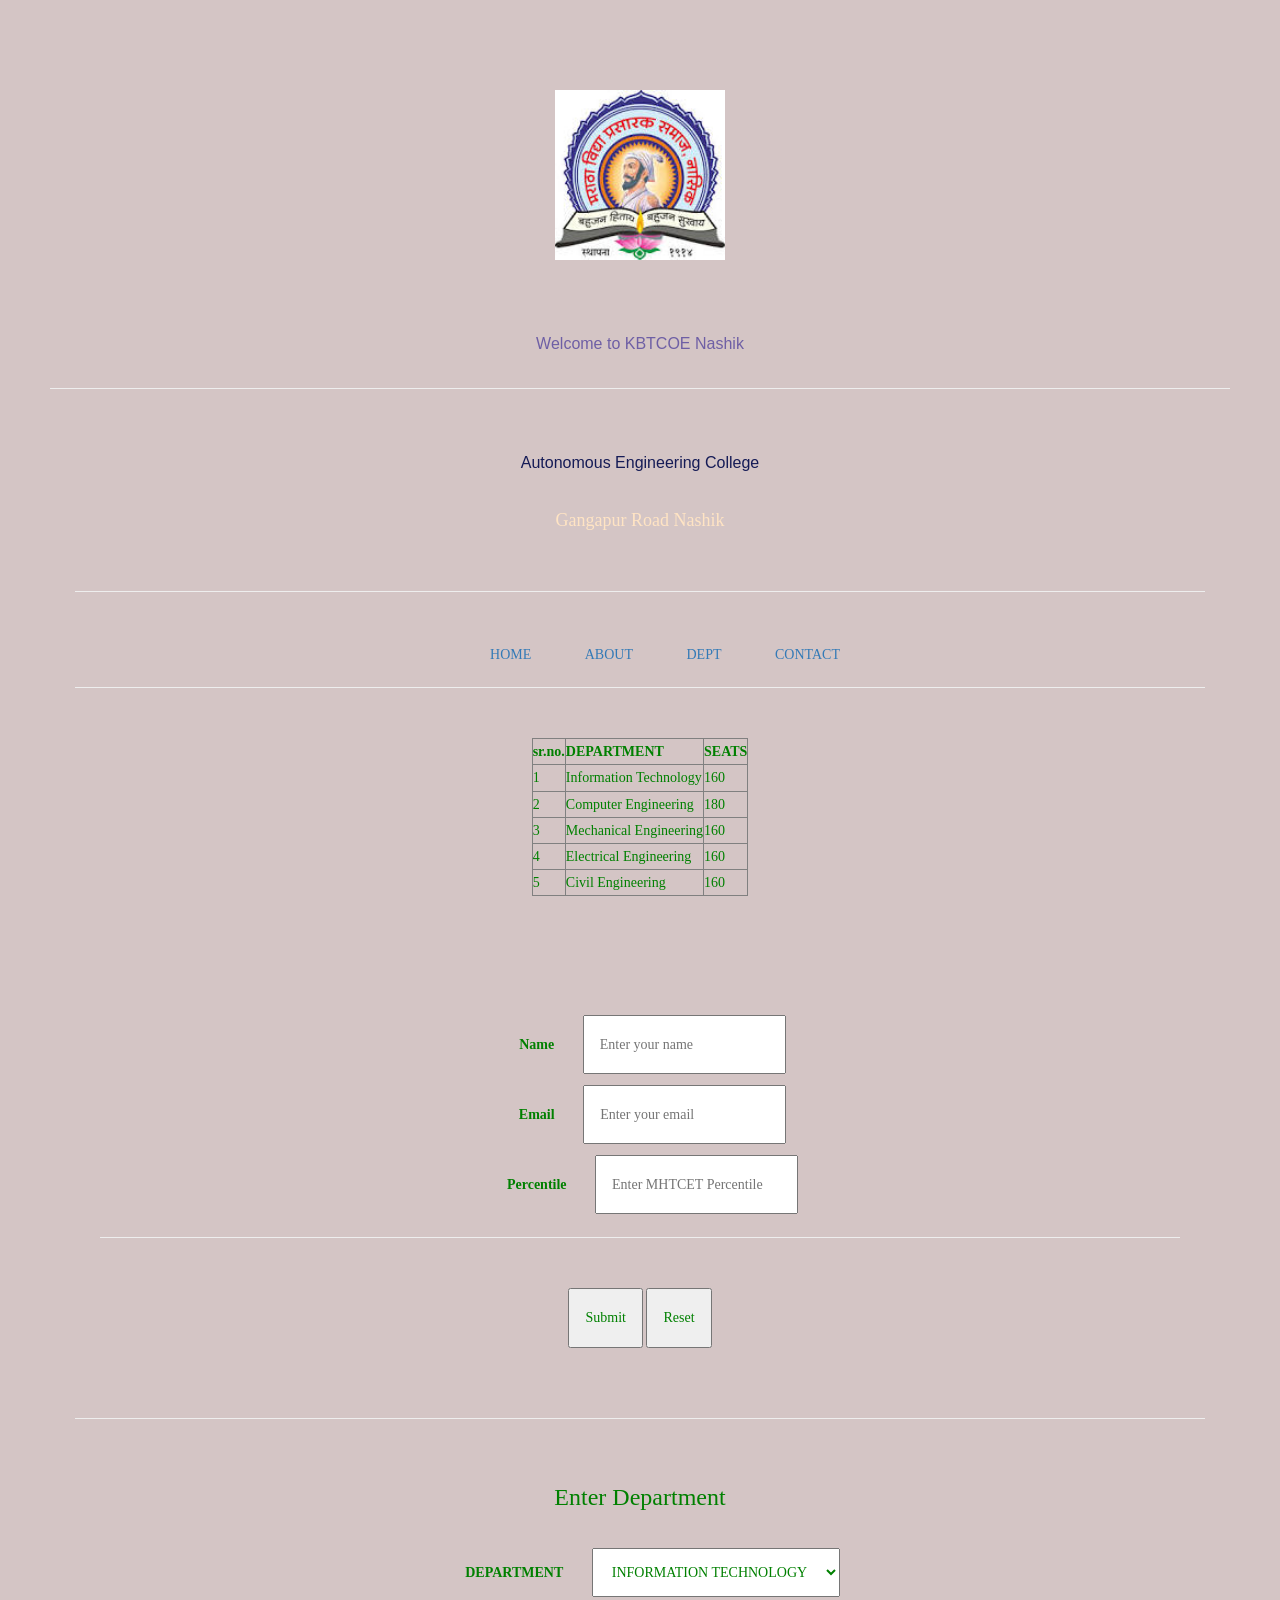
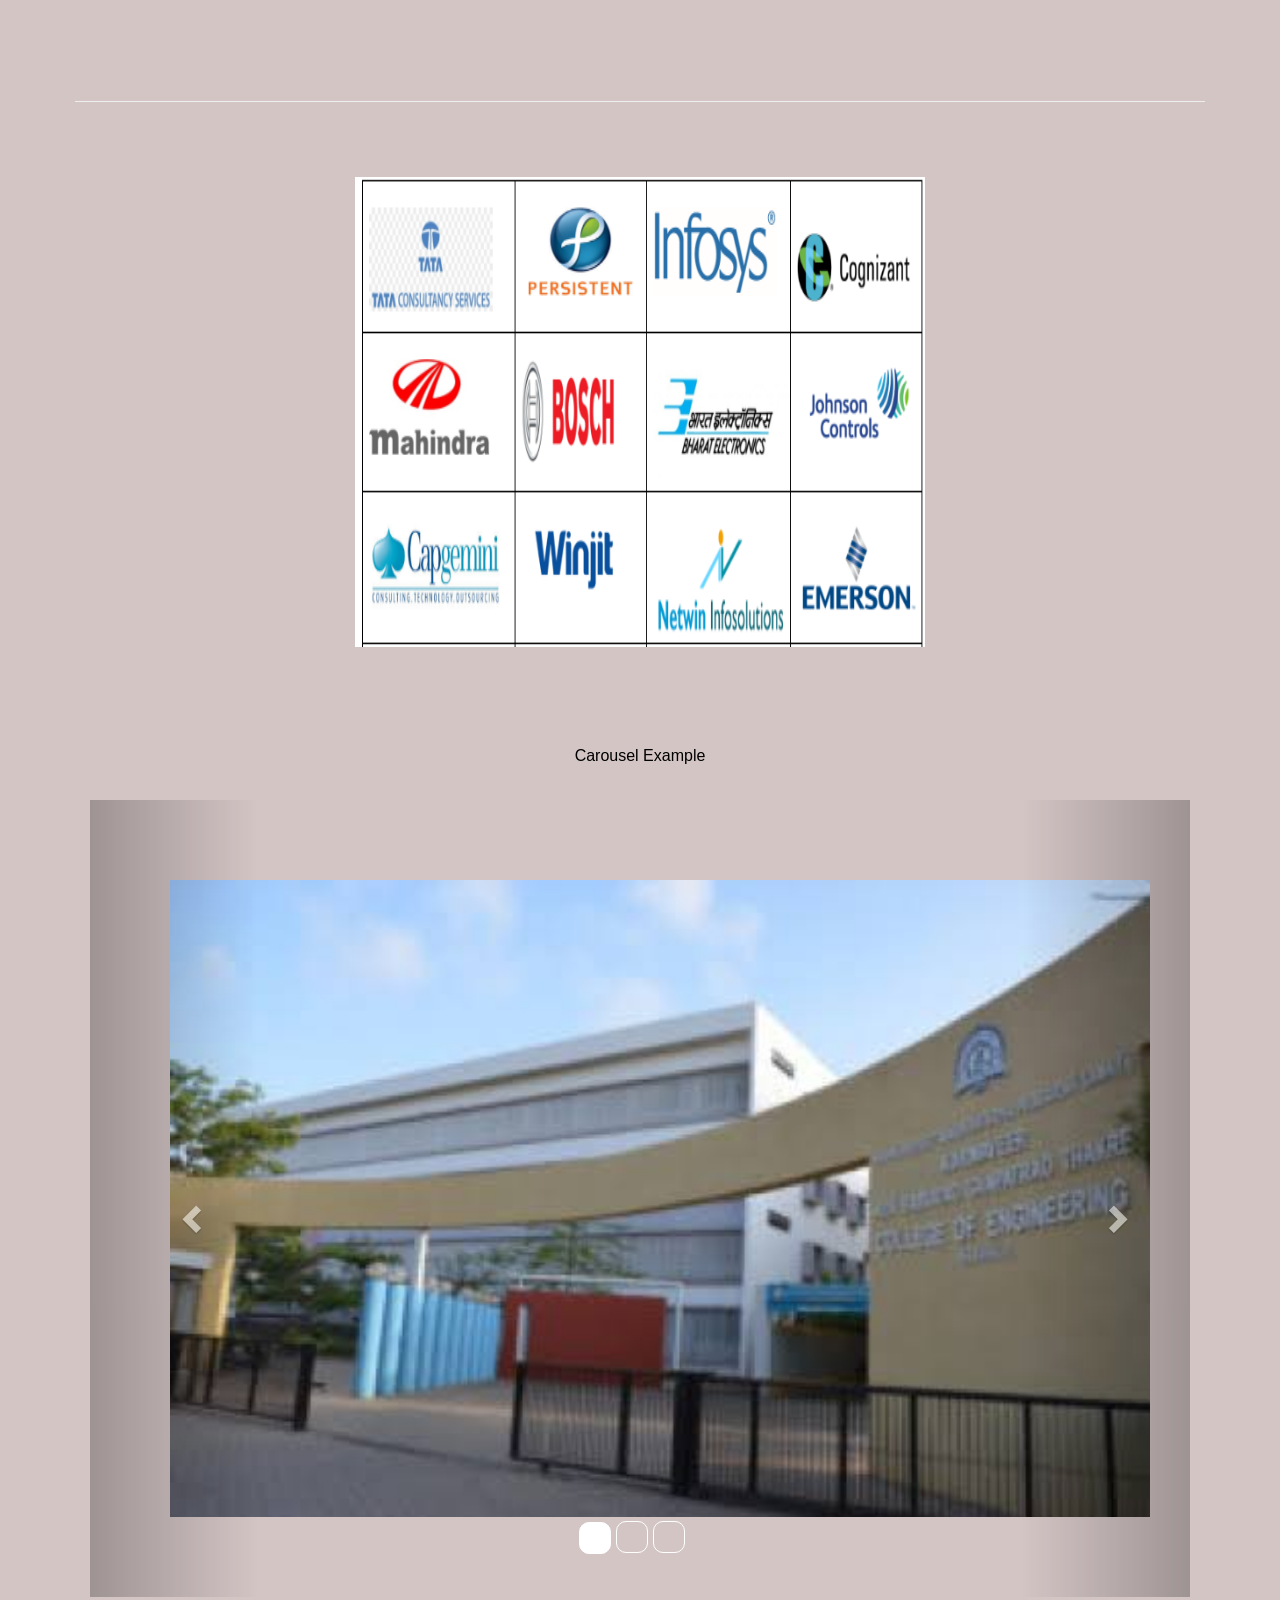
==== index.html @ 75f50c28 "Add files via upload" ====
<!DOCTYPE html>
<html>
<head> 
    <title>KBTCOE Nashik</title>
    <meta charset="utf-8">
  <meta name="viewport" content="width=device-width, initial-scale=1">
  <link rel="stylesheet" href="https://maxcdn.bootstrapcdn.com/bootstrap/3.4.1/css/bootstrap.min.css">
  <script src="https://ajax.googleapis.com/ajax/libs/jquery/3.7.1/jquery.min.js"></script>
  <script src="https://maxcdn.bootstrapcdn.com/bootstrap/3.4.1/js/bootstrap.min.js"></script>
     <link rel="stylesheet" href="kbtcoe.css">

</head>

<body style="background-color:rgb(212, 197, 197);">
    <center>
    <img src="mvplogo.jpg" alt="MVP LOGO" width="200px" height="200px;"></center>
    <h1 style="color:rgb(110, 95, 165);text-align:center;">Welcome to KBTCOE Nashik</h1><hr>
    <h2 style="color:rgb(21, 27, 86);text-align:center;">Autonomous Engineering College</h2>
   
    <h4 style="color:bisque;text-align:center;">Gangapur Road Nashik</h4>
    <center><hr>
    <i class="fas fa-file"></i>
    <a href="#gotohome"> HOME </a>
    <a href="#aboutus"> ABOUT</a>
    <a href="#department">DEPT</a>
    <a href="#contact">CONTACT</a><hr>

    <table border="black">
    <tr>
        <th>sr.no.</th>
        <th>DEPARTMENT</th>
        <th>SEATS</th>
    </tr>
    <tr>
        <td>1</td>
        <td>Information Technology</td>
        <td>160</td>
    </tr>
    <tr>
        <td>2</td>
        <td>Computer Engineering</td>
        <td>180</td>
    </tr>
    <tr>
        <td>3</td>
        <td>Mechanical Engineering</td>
        <td>160</td>
    </tr>
    <tr>
        <td>4</td>
        <td>Electrical Engineering</td>
        <td>160</td>
    </tr>
     <tr>
        <td>5</td>
        <td>Civil Engineering</td>
        <td>160</td>
    </tr>
    
    </table> <br><br><br>
   
    <form>
    <label for="name">Name</label>
    <input type="text" placeholder="Enter your name" key="name" >
    <br>
    <label for="email">Email</label>
    <input type="email" placeholder="Enter your email" key="email" >
    <br>
    <label for="percentile">Percentile</label>
    <input type="value" placeholder="Enter MHTCET Percentile" key="percentile" >
    <br><hr>

    <button type="submit">Submit</button>
    <button type="reset">Reset</button>

    </form> 
    <br> <hr>
    <h3>Enter Department</h3>
    <label for="dept">DEPARTMENT</label>
    <select key="dept">
        <option>INFORMATION TECHNOLOGY</option>
        <option>COMPUTER ENGINEERING</option>
        <option>ELECTRICAL ENGINEERING</option>
        <option>CIVIL ENGINEERING</option>
        <option>MECHANICAL ENGINEERING</option>
        </select> <br><br><br><br><hr>
    
     <img src="companies.jpg" alt="MVP LOGO" width="600px" height="500px;">

    
    </center>

    <div class="container">
  <h2>Carousel Example</h2>  
  <div id="myCarousel" class="carousel slide" data-ride="carousel">
    <!-- Indicators -->
    <ol class="carousel-indicators">
      <li data-target="#myCarousel" data-slide-to="0" class="active"></li>
      <li data-target="#myCarousel" data-slide-to="1"></li>
      <li data-target="#myCarousel" data-slide-to="2"></li>
    </ol>

    <!-- Wrapper for slides -->
    <div class="carousel-inner">
      <div class="item active">
        <img src="images.jpeg" alt="Los Angeles" style="width:100%;">
      </div>

      <div class="item">
        <img src="images1.jpeg" alt="Chicago" style="width:100%;">
      </div>
    
      <div class="item">
        <img src="images2.jpeg" alt="New york" style="width:100%;">
      </div>
    </div>

    <!-- Left and right controls -->
    <a class="left carousel-control" href="#myCarousel" data-slide="prev">
      <span class="glyphicon glyphicon-chevron-left"></span>
      <span class="sr-only">Previous</span>
    </a>
    <a class="right carousel-control" href="#myCarousel" data-slide="next">
      <span class="glyphicon glyphicon-chevron-right"></span>
      <span class="sr-only">Next</span>
    </a>
  </div>
</div>


        </body>
</html>
---- kbtcoe.css ----
*{
margin:10px;
padding:15px;
box-sizing:border-box;
}

body{
background-color:lightblue;
text-align:center;
color:green;
font-family:verdana;
font-size:px;
line-height: 1.8;
letter-spacing: 1.2;
}

h1,h2 {
  color:black;
  text-align: center;
  font-family:'Lucida Sans', 'Lucida Sans Regular', 'Lucida Grande', 'Lucida Sans Unicode', Geneva, Verdana, sans-serif;
  font-size: medium;
}
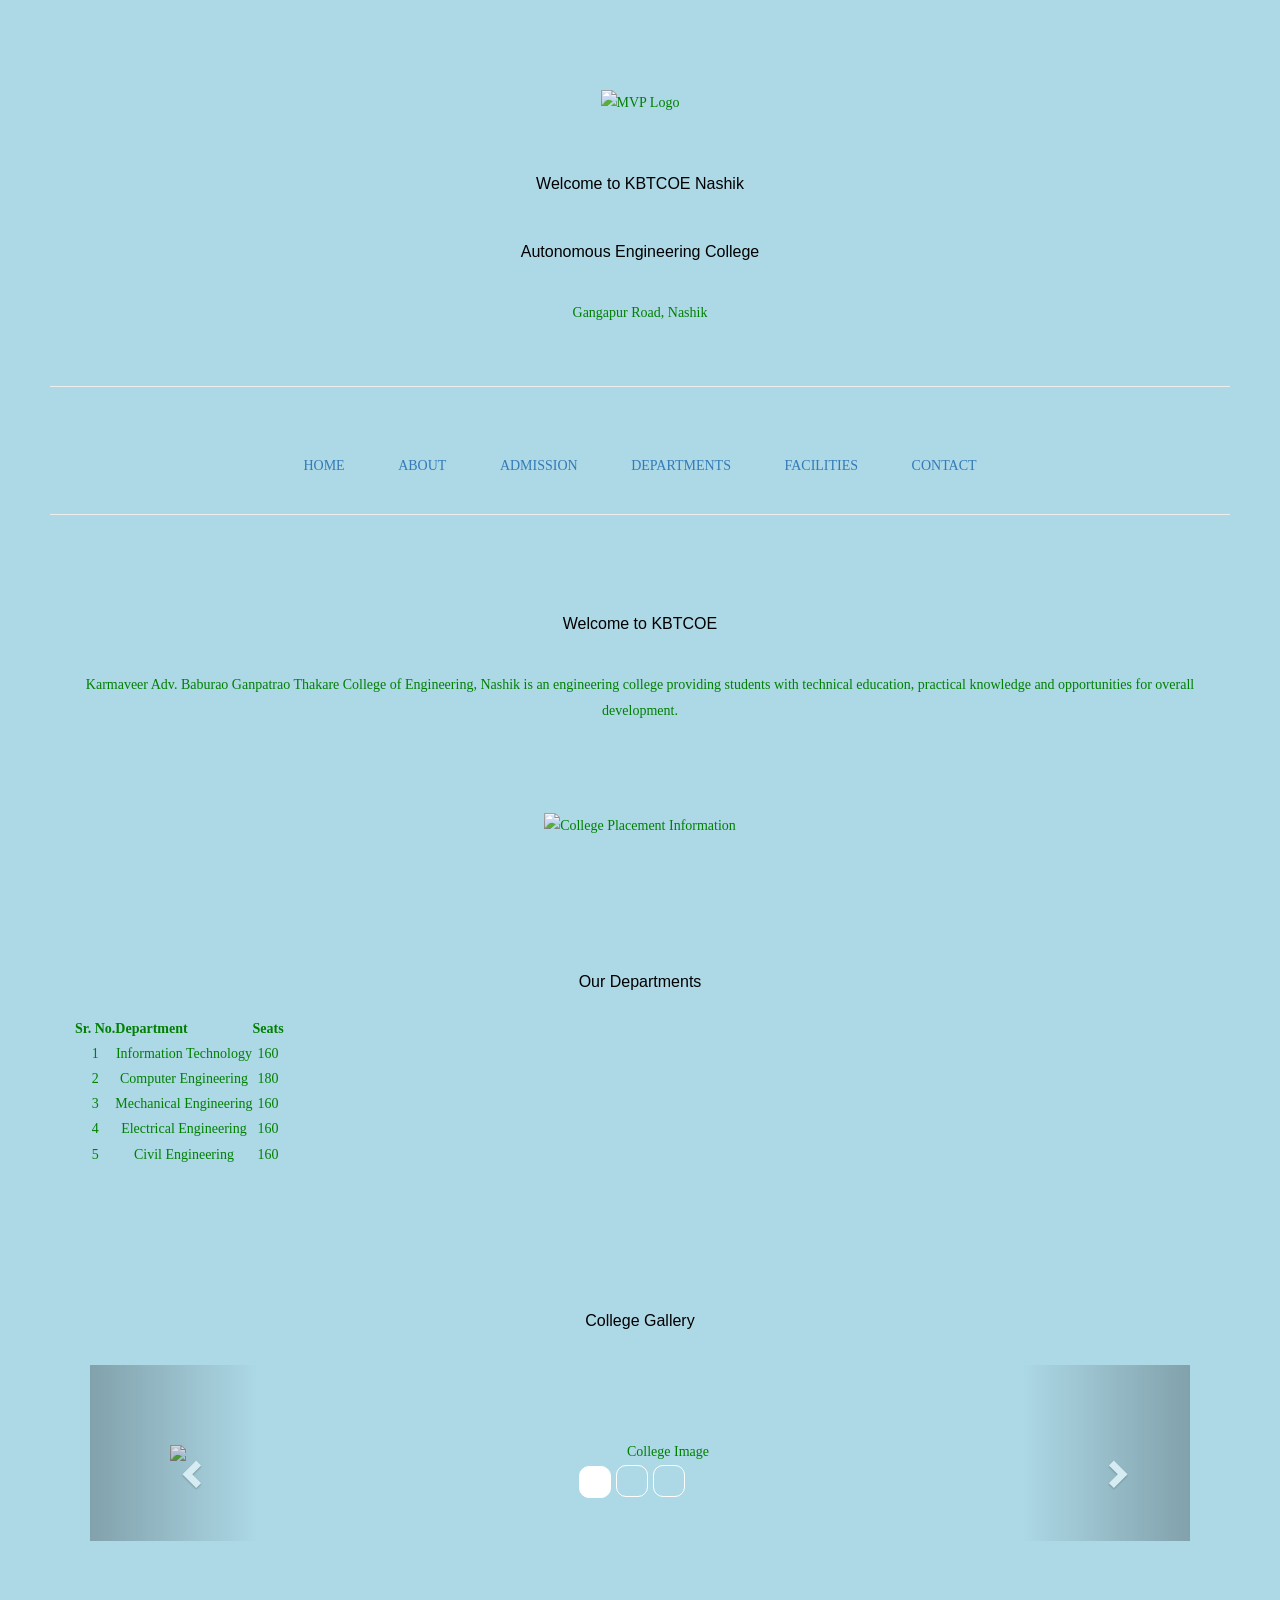
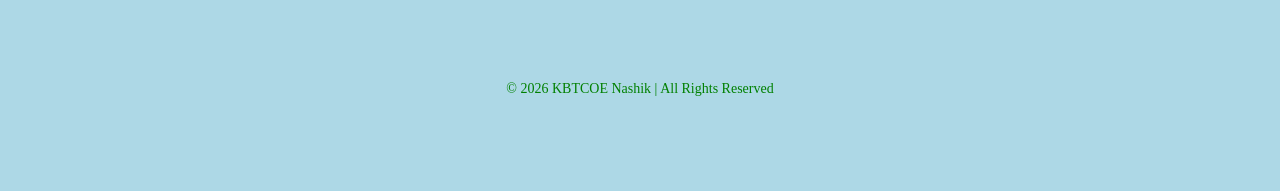
==== commit 7e3de769: "Add files via upload" ====
--- a/index.html
+++ b/index.html
@@ -1,132 +1,270 @@
-<!DOCTYPE html>
-<html>
-<head> 
-    <title>KBTCOE Nashik</title>
-    <meta charset="utf-8">
-  <meta name="viewport" content="width=device-width, initial-scale=1">
-  <link rel="stylesheet" href="https://maxcdn.bootstrapcdn.com/bootstrap/3.4.1/css/bootstrap.min.css">
-  <script src="https://ajax.googleapis.com/ajax/libs/jquery/3.7.1/jquery.min.js"></script>
-  <script src="https://maxcdn.bootstrapcdn.com/bootstrap/3.4.1/js/bootstrap.min.js"></script>
-     <link rel="stylesheet" href="kbtcoe.css">
-
-</head>
-
-<body style="background-color:rgb(212, 197, 197);">
-    <center>
-    <img src="mvplogo.jpg" alt="MVP LOGO" width="200px" height="200px;"></center>
-    <h1 style="color:rgb(110, 95, 165);text-align:center;">Welcome to KBTCOE Nashik</h1><hr>
-    <h2 style="color:rgb(21, 27, 86);text-align:center;">Autonomous Engineering College</h2>
-   
-    <h4 style="color:bisque;text-align:center;">Gangapur Road Nashik</h4>
-    <center><hr>
-    <i class="fas fa-file"></i>
-    <a href="#gotohome"> HOME </a>
-    <a href="#aboutus"> ABOUT</a>
-    <a href="#department">DEPT</a>
-    <a href="#contact">CONTACT</a><hr>
-
-    <table border="black">
-    <tr>
-        <th>sr.no.</th>
-        <th>DEPARTMENT</th>
-        <th>SEATS</th>
-    </tr>
-    <tr>
-        <td>1</td>
-        <td>Information Technology</td>
-        <td>160</td>
-    </tr>
-    <tr>
-        <td>2</td>
-        <td>Computer Engineering</td>
-        <td>180</td>
-    </tr>
-    <tr>
-        <td>3</td>
-        <td>Mechanical Engineering</td>
-        <td>160</td>
-    </tr>
-    <tr>
-        <td>4</td>
-        <td>Electrical Engineering</td>
-        <td>160</td>
-    </tr>
-     <tr>
-        <td>5</td>
-        <td>Civil Engineering</td>
-        <td>160</td>
-    </tr>
-    
-    </table> <br><br><br>
-   
-    <form>
-    <label for="name">Name</label>
-    <input type="text" placeholder="Enter your name" key="name" >
-    <br>
-    <label for="email">Email</label>
-    <input type="email" placeholder="Enter your email" key="email" >
-    <br>
-    <label for="percentile">Percentile</label>
-    <input type="value" placeholder="Enter MHTCET Percentile" key="percentile" >
-    <br><hr>
-
-    <button type="submit">Submit</button>
-    <button type="reset">Reset</button>
-
-    </form> 
-    <br> <hr>
-    <h3>Enter Department</h3>
-    <label for="dept">DEPARTMENT</label>
-    <select key="dept">
-        <option>INFORMATION TECHNOLOGY</option>
-        <option>COMPUTER ENGINEERING</option>
-        <option>ELECTRICAL ENGINEERING</option>
-        <option>CIVIL ENGINEERING</option>
-        <option>MECHANICAL ENGINEERING</option>
-        </select> <br><br><br><br><hr>
-    
-     <img src="companies.jpg" alt="MVP LOGO" width="600px" height="500px;">
-
-    
-    </center>
-
-    <div class="container">
-  <h2>Carousel Example</h2>  
-  <div id="myCarousel" class="carousel slide" data-ride="carousel">
-    <!-- Indicators -->
-    <ol class="carousel-indicators">
-      <li data-target="#myCarousel" data-slide-to="0" class="active"></li>
-      <li data-target="#myCarousel" data-slide-to="1"></li>
-      <li data-target="#myCarousel" data-slide-to="2"></li>
-    </ol>
-
-    <!-- Wrapper for slides -->
-    <div class="carousel-inner">
-      <div class="item active">
-        <img src="images.jpeg" alt="Los Angeles" style="width:100%;">
-      </div>
-
-      <div class="item">
-        <img src="images1.jpeg" alt="Chicago" style="width:100%;">
-      </div>
-    
-      <div class="item">
-        <img src="images2.jpeg" alt="New york" style="width:100%;">
-      </div>
-    </div>
-
-    <!-- Left and right controls -->
-    <a class="left carousel-control" href="#myCarousel" data-slide="prev">
-      <span class="glyphicon glyphicon-chevron-left"></span>
-      <span class="sr-only">Previous</span>
-    </a>
-    <a class="right carousel-control" href="#myCarousel" data-slide="next">
-      <span class="glyphicon glyphicon-chevron-right"></span>
-      <span class="sr-only">Next</span>
-    </a>
-  </div>
-</div>
-
-
-        </body>
-</html>
+<!DOCTYPE html>
+<html>
+
+<head>
+
+    <title>KBTCOE Nashik - Home</title>
+
+    <meta charset="utf-8">
+
+    <meta name="viewport" content="width=device-width, initial-scale=1">
+
+    <!-- Bootstrap CSS -->
+    <link rel="stylesheet"
+          href="https://maxcdn.bootstrapcdn.com/bootstrap/3.4.1/css/bootstrap.min.css">
+
+    <!-- jQuery -->
+    <script src="https://ajax.googleapis.com/ajax/libs/jquery/3.7.1/jquery.min.js"></script>
+
+    <!-- Bootstrap JavaScript -->
+    <script src="https://maxcdn.bootstrapcdn.com/bootstrap/3.4.1/js/bootstrap.min.js"></script>
+
+    <!-- Our CSS file -->
+    <link rel="stylesheet" href="kbtcoe.css">
+
+</head>
+
+
+<body>
+
+
+<!-- ================= COLLEGE HEADER ================= -->
+
+<header>
+
+    <img src="images/mvplogo.jpg"
+         alt="MVP Logo"
+         width="150"
+         height="150">
+
+    <h1>Welcome to KBTCOE Nashik</h1>
+
+    <h2>Autonomous Engineering College</h2>
+
+    <p>Gangapur Road, Nashik</p>
+
+</header>
+
+
+<hr>
+
+
+<!-- ================= NAVIGATION BAR ================= -->
+
+<nav class="navbar">
+
+    <a href="index.html">HOME</a>
+
+    <a href="about.html">ABOUT</a>
+
+    <a href="admission.html">ADMISSION</a>
+
+    <a href="departments.html">DEPARTMENTS</a>
+
+    <a href="facilities.html">FACILITIES</a>
+
+    <a href="contact.html">CONTACT</a>
+
+</nav>
+
+
+<hr>
+
+
+<!-- ================= WELCOME SECTION ================= -->
+
+<section>
+
+    <h2>Welcome to KBTCOE</h2>
+
+    <p>
+        Karmaveer Adv. Baburao Ganpatrao Thakare College of
+        Engineering, Nashik is an engineering college providing
+        students with technical education, practical knowledge
+        and opportunities for overall development.
+    </p>
+
+</section>
+
+
+<!-- ================= COLLEGE IMAGE ================= -->
+
+<section>
+
+    <img src="images/companies.jpg"
+         alt="College Placement Information"
+         width="600">
+
+</section>
+
+
+<br>
+
+
+<!-- ================= DEPARTMENTS ================= -->
+
+<section>
+
+    <h2>Our Departments</h2>
+
+    <table>
+
+        <tr>
+            <th>Sr. No.</th>
+            <th>Department</th>
+            <th>Seats</th>
+        </tr>
+
+        <tr>
+            <td>1</td>
+            <td>Information Technology</td>
+            <td>160</td>
+        </tr>
+
+        <tr>
+            <td>2</td>
+            <td>Computer Engineering</td>
+            <td>180</td>
+        </tr>
+
+        <tr>
+            <td>3</td>
+            <td>Mechanical Engineering</td>
+            <td>160</td>
+        </tr>
+
+        <tr>
+            <td>4</td>
+            <td>Electrical Engineering</td>
+            <td>160</td>
+        </tr>
+
+        <tr>
+            <td>5</td>
+            <td>Civil Engineering</td>
+            <td>160</td>
+        </tr>
+
+    </table>
+
+</section>
+
+
+<br><br>
+
+
+<!-- ================= IMAGE CAROUSEL ================= -->
+
+<section class="container">
+
+    <h2>College Gallery</h2>
+
+
+    <div id="myCarousel"
+         class="carousel slide"
+         data-ride="carousel">
+
+
+        <!-- Carousel Indicators -->
+
+        <ol class="carousel-indicators">
+
+            <li data-target="#myCarousel"
+                data-slide-to="0"
+                class="active">
+            </li>
+
+            <li data-target="#myCarousel"
+                data-slide-to="1">
+            </li>
+
+            <li data-target="#myCarousel"
+                data-slide-to="2">
+            </li>
+
+        </ol>
+
+
+        <!-- Carousel Images -->
+
+        <div class="carousel-inner">
+
+
+            <div class="item active">
+
+                <img src="images/images.jpeg"
+                     alt="College Image"
+                     style="width:100%;">
+
+            </div>
+
+
+            <div class="item">
+
+                <img src="images/images1.jpeg"
+                     alt="College Campus"
+                     style="width:100%;">
+
+            </div>
+
+
+            <div class="item">
+
+                <img src="images/images2.jpeg"
+                     alt="College"
+                     style="width:100%;">
+
+            </div>
+
+
+        </div>
+
+
+        <!-- Previous Button -->
+
+        <a class="left carousel-control"
+           href="#myCarousel"
+           data-slide="prev">
+
+            <span class="glyphicon glyphicon-chevron-left"></span>
+
+            <span class="sr-only">Previous</span>
+
+        </a>
+
+
+        <!-- Next Button -->
+
+        <a class="right carousel-control"
+           href="#myCarousel"
+           data-slide="next">
+
+            <span class="glyphicon glyphicon-chevron-right"></span>
+
+            <span class="sr-only">Next</span>
+
+        </a>
+
+
+    </div>
+
+</section>
+
+
+<br><br>
+
+
+<!-- ================= FOOTER ================= -->
+
+<footer>
+
+    <p>
+        © 2026 KBTCOE Nashik | All Rights Reserved
+    </p>
+
+</footer>
+
+
+</body>
+
+</html>
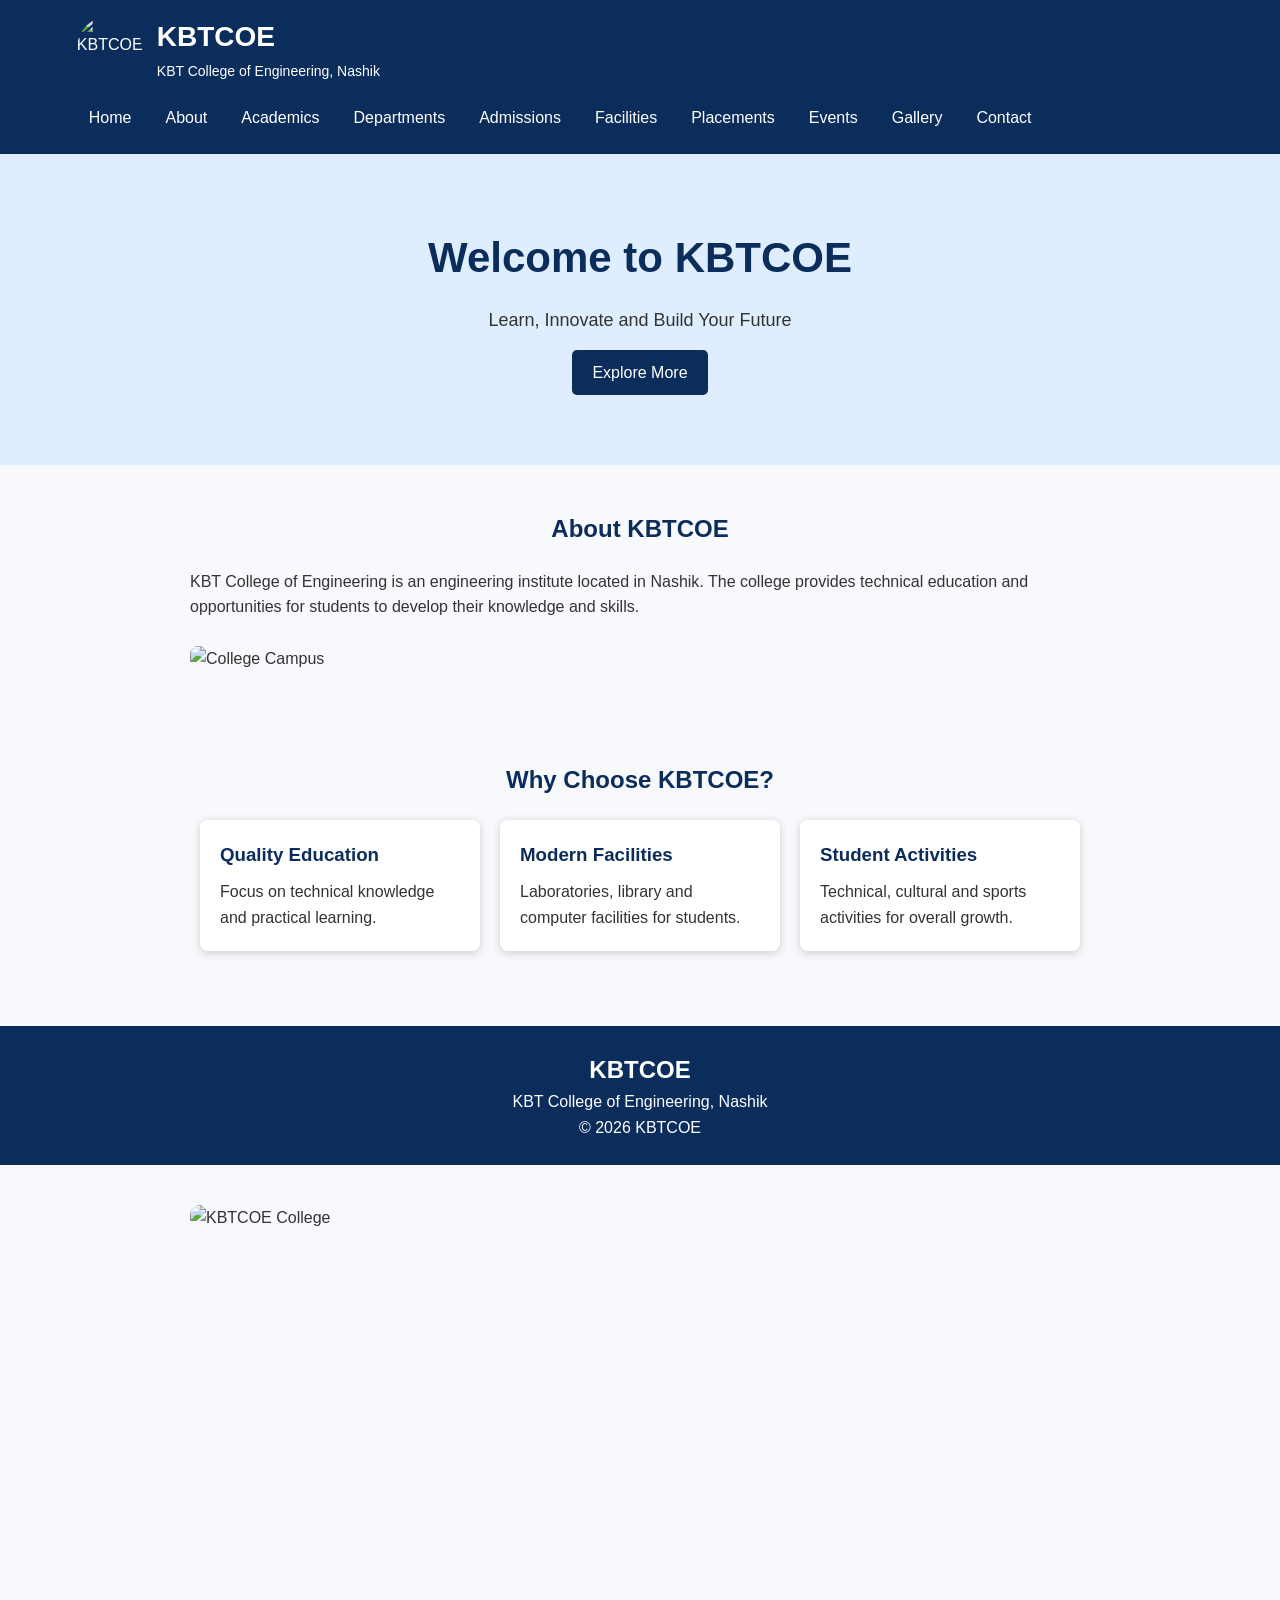
==== commit e26cda31: "Add files via upload" ====
--- a/index.html
+++ b/index.html
@@ -1,270 +1,100 @@
 <!DOCTYPE html>
-<html>
-
+<html lang="en">
 <head>
-
-    <title>KBTCOE Nashik - Home</title>
-
-    <meta charset="utf-8">
-
-    <meta name="viewport" content="width=device-width, initial-scale=1">
-
-    <!-- Bootstrap CSS -->
-    <link rel="stylesheet"
-          href="https://maxcdn.bootstrapcdn.com/bootstrap/3.4.1/css/bootstrap.min.css">
-
-    <!-- jQuery -->
-    <script src="https://ajax.googleapis.com/ajax/libs/jquery/3.7.1/jquery.min.js"></script>
-
-    <!-- Bootstrap JavaScript -->
-    <script src="https://maxcdn.bootstrapcdn.com/bootstrap/3.4.1/js/bootstrap.min.js"></script>
-
-    <!-- Our CSS file -->
-    <link rel="stylesheet" href="kbtcoe.css">
-
+    <meta charset="UTF-8">
+    <meta name="viewport" content="width=device-width, initial-scale=1.0">
+    <title>KBTCOE - Home</title>
+    <link rel="stylesheet" href="style.css">
 </head>
-
 
 <body>
 
+<header>
+    <div class="logo">
+        <img src="images/college.jpeg" alt="KBTCOE">
+        <div>
+            <h1>KBTCOE</h1>
+            <p>KBT College of Engineering, Nashik</p>
+        </div>
+    </div>
 
-<!-- ================= COLLEGE HEADER ================= -->
-
-<header>
-
-    <img src="images/mvplogo.jpg"
-         alt="MVP Logo"
-         width="150"
-         height="150">
-
-    <h1>Welcome to KBTCOE Nashik</h1>
-
-    <h2>Autonomous Engineering College</h2>
-
-    <p>Gangapur Road, Nashik</p>
-
+    <nav>
+        <a href="index.html">Home</a>
+        <a href="about.html">About</a>
+        <a href="academics.html">Academics</a>
+        <a href="departments.html">Departments</a>
+        <a href="admissions.html">Admissions</a>
+        <a href="facilities.html">Facilities</a>
+        <a href="placements.html">Placements</a>
+        <a href="events.html">Events</a>
+        <a href="gallery.html">Gallery</a>
+        <a href="contact.html">Contact</a>
+    </nav>
 </header>
 
-
-<hr>
-
-
-<!-- ================= NAVIGATION BAR ================= -->
-
-<nav class="navbar">
-
-    <a href="index.html">HOME</a>
-
-    <a href="about.html">ABOUT</a>
-
-    <a href="admission.html">ADMISSION</a>
-
-    <a href="departments.html">DEPARTMENTS</a>
-
-    <a href="facilities.html">FACILITIES</a>
-
-    <a href="contact.html">CONTACT</a>
-
-</nav>
-
-
-<hr>
-
-
-<!-- ================= WELCOME SECTION ================= -->
-
-<section>
-
-    <h2>Welcome to KBTCOE</h2>
-
-    <p>
-        Karmaveer Adv. Baburao Ganpatrao Thakare College of
-        Engineering, Nashik is an engineering college providing
-        students with technical education, practical knowledge
-        and opportunities for overall development.
-    </p>
-
+<section class="hero">
+    <h1>Welcome to KBTCOE</h1>
+    <p>Learn, Innovate and Build Your Future</p>
+    <a class="btn" href="about.html">Explore More</a>
 </section>
 
+<section class="section">
+    <div class="content">
 
-<!-- ================= COLLEGE IMAGE ================= -->
+        <h2>About KBTCOE</h2>
 
-<section>
+        <p>
+            KBT College of Engineering is an engineering institute
+            located in Nashik. The college provides technical education
+            and opportunities for students to develop their knowledge
+            and skills.
+        </p>
 
-    <img src="images/companies.jpg"
-         alt="College Placement Information"
-         width="600">
+        <br>
 
+        <img src="images/campus.jpg" alt="College Campus">
+
+    </div>
 </section>
 
+<section class="section">
+    <h2>Why Choose KBTCOE?</h2>
 
-<br>
+    <div class="cards">
 
+        <div class="card">
+            <h3>Quality Education</h3>
+            <p>Focus on technical knowledge and practical learning.</p>
+        </div>
 
-<!-- ================= DEPARTMENTS ================= -->
+        <div class="card">
+            <h3>Modern Facilities</h3>
+            <p>Laboratories, library and computer facilities for students.</p>
+        </div>
 
-<section>
+        <div class="card">
+            <h3>Student Activities</h3>
+            <p>Technical, cultural and sports activities for overall growth.</p>
+        </div>
 
-    <h2>Our Departments</h2>
-
-    <table>
-
-        <tr>
-            <th>Sr. No.</th>
-            <th>Department</th>
-            <th>Seats</th>
-        </tr>
-
-        <tr>
-            <td>1</td>
-            <td>Information Technology</td>
-            <td>160</td>
-        </tr>
-
-        <tr>
-            <td>2</td>
-            <td>Computer Engineering</td>
-            <td>180</td>
-        </tr>
-
-        <tr>
-            <td>3</td>
-            <td>Mechanical Engineering</td>
-            <td>160</td>
-        </tr>
-
-        <tr>
-            <td>4</td>
-            <td>Electrical Engineering</td>
-            <td>160</td>
-        </tr>
-
-        <tr>
-            <td>5</td>
-            <td>Civil Engineering</td>
-            <td>160</td>
-        </tr>
-
-    </table>
-
+    </div>
 </section>
 
+<footer>
+    <h2>KBTCOE</h2>
+    <p>KBT College of Engineering, Nashik</p>
+    <p>© 2026 KBTCOE</p>
+</footer>
 
-<br><br>
+<section class="carousel">
 
-
-<!-- ================= IMAGE CAROUSEL ================= -->
-
-<section class="container">
-
-    <h2>College Gallery</h2>
-
-
-    <div id="myCarousel"
-         class="carousel slide"
-         data-ride="carousel">
-
-
-        <!-- Carousel Indicators -->
-
-        <ol class="carousel-indicators">
-
-            <li data-target="#myCarousel"
-                data-slide-to="0"
-                class="active">
-            </li>
-
-            <li data-target="#myCarousel"
-                data-slide-to="1">
-            </li>
-
-            <li data-target="#myCarousel"
-                data-slide-to="2">
-            </li>
-
-        </ol>
-
-
-        <!-- Carousel Images -->
-
-        <div class="carousel-inner">
-
-
-            <div class="item active">
-
-                <img src="images/images.jpeg"
-                     alt="College Image"
-                     style="width:100%;">
-
-            </div>
-
-
-            <div class="item">
-
-                <img src="images/images1.jpeg"
-                     alt="College Campus"
-                     style="width:100%;">
-
-            </div>
-
-
-            <div class="item">
-
-                <img src="images/images2.jpeg"
-                     alt="College"
-                     style="width:100%;">
-
-            </div>
-
-
-        </div>
-
-
-        <!-- Previous Button -->
-
-        <a class="left carousel-control"
-           href="#myCarousel"
-           data-slide="prev">
-
-            <span class="glyphicon glyphicon-chevron-left"></span>
-
-            <span class="sr-only">Previous</span>
-
-        </a>
-
-
-        <!-- Next Button -->
-
-        <a class="right carousel-control"
-           href="#myCarousel"
-           data-slide="next">
-
-            <span class="glyphicon glyphicon-chevron-right"></span>
-
-            <span class="sr-only">Next</span>
-
-        </a>
-
-
+    <div class="slides">
+        <img src="images/event3.jpg" alt="KBTCOE College">
+        <img src="images/gallery3.jpeg" alt="KBTCOE Campus">
+        <img src="images/gallery4.jpeg" alt="KBTCOE Event">
     </div>
 
 </section>
 
-
-<br><br>
-
-
-<!-- ================= FOOTER ================= -->
-
-<footer>
-
-    <p>
-        © 2026 KBTCOE Nashik | All Rights Reserved
-    </p>
-
-</footer>
-
-
 </body>
-
 </html>
--- a/style.css
+++ b/style.css
@@ -0,0 +1,261 @@
+* {
+    box-sizing: border-box;
+    margin: 0;
+    padding: 0;
+}
+
+body {
+    font-family: Arial, sans-serif;
+    line-height: 1.6;
+    color: #333;
+    background: #f7f9fc;
+}
+
+header {
+    background: #0b2d5c;
+    color: white;
+    padding: 15px 6%;
+}
+
+.logo {
+    display: flex;
+    align-items: center;
+    gap: 15px;
+}
+
+.logo img {
+    width: 65px;
+    height: 65px;
+    object-fit: cover;
+    border-radius: 50%;
+}
+
+.logo h1 {
+    font-size: 28px;
+}
+
+.logo p {
+    font-size: 14px;
+}
+
+nav {
+    margin-top: 15px;
+    display: flex;
+    flex-wrap: wrap;
+    gap: 10px;
+}
+
+nav a {
+    color: white;
+    text-decoration: none;
+    padding: 8px 12px;
+}
+
+nav a:hover {
+    background: #174f91;
+    border-radius: 5px;
+}
+
+.hero {
+    text-align: center;
+    padding: 70px 20px;
+    background: #dfeeff;
+}
+
+.hero h1 {
+    font-size: 42px;
+    color: #0b2d5c;
+}
+
+.hero p {
+    margin: 15px 0;
+    font-size: 18px;
+}
+
+.btn {
+    display: inline-block;
+    background: #0b2d5c;
+    color: white;
+    padding: 10px 20px;
+    text-decoration: none;
+    border-radius: 5px;
+}
+
+.section {
+    padding: 45px 8%;
+}
+
+.section h2 {
+    text-align: center;
+    color: #0b2d5c;
+    margin-bottom: 20px;
+}
+
+.section img {
+    max-width: 100%;
+    border-radius: 8px;
+}
+
+.content {
+    max-width: 900px;
+    margin: auto;
+}
+
+.cards {
+    display: flex;
+    flex-wrap: wrap;
+    gap: 20px;
+    justify-content: center;
+}
+
+.card {
+    background: white;
+    padding: 20px;
+    width: 280px;
+    border-radius: 8px;
+    box-shadow: 0 2px 8px #ccc;
+}
+
+.card h3 {
+    color: #0b2d5c;
+    margin-bottom: 10px;
+}
+
+table {
+    width: 90%;
+    margin: 20px auto;
+    border-collapse: collapse;
+    background: white;
+}
+
+th, td {
+    border: 1px solid #bbb;
+    padding: 12px;
+    text-align: left;
+}
+
+th {
+    background: #0b2d5c;
+    color: white;
+}
+
+.page-title {
+    text-align: center;
+    padding: 40px;
+    background: #dfeeff;
+    color: #0b2d5c;
+}
+
+.form {
+    max-width: 600px;
+    margin: auto;
+}
+
+.form input,
+.form select,
+.form textarea {
+    width: 100%;
+    padding: 10px;
+    margin: 8px 0 15px;
+    border: 1px solid #aaa;
+    border-radius: 5px;
+}
+
+.form textarea {
+    height: 120px;
+}
+
+.form button {
+    background: #0b2d5c;
+    color: white;
+    border: none;
+    padding: 12px 25px;
+    border-radius: 5px;
+}
+
+.gallery {
+    display: flex;
+    flex-wrap: wrap;
+    gap: 20px;
+    justify-content: center;
+}
+
+.gallery img {
+    width: 280px;
+    height: 190px;
+    object-fit: cover;
+}
+
+footer {
+    text-align: center;
+    background: #0b2d5c;
+    color: white;
+    padding: 25px;
+    margin-top: 30px;
+}
+
+@media (max-width: 700px) {
+    .hero h1 {
+        font-size: 30px;
+    }
+
+    nav {
+        flex-direction: column;
+    }
+
+    .card {
+        width: 100%;
+    }
+}
+.carousel {
+    width: 80%;
+    max-width: 900px;
+    height: 400px;
+    margin: 40px auto;
+    overflow: hidden;
+    border-radius: 10px;
+}
+
+.slides {
+    display: flex;
+    width: 300%;
+    height: 100%;
+    animation: slide 9s infinite;
+}
+
+.slides img {
+    width: 33.33%;
+    height: 100%;
+    object-fit: cover;
+}
+
+@keyframes slide {
+
+    0% {
+        transform: translateX(0);
+    }
+
+    30% {
+        transform: translateX(0);
+    }
+
+    35% {
+        transform: translateX(-33.33%);
+    }
+
+    65% {
+        transform: translateX(-33.33%);
+    }
+
+    70% {
+        transform: translateX(-66.66%);
+    }
+
+    95% {
+        transform: translateX(-66.66%);
+    }
+
+    100% {
+        transform: translateX(0);
+    }
+}
